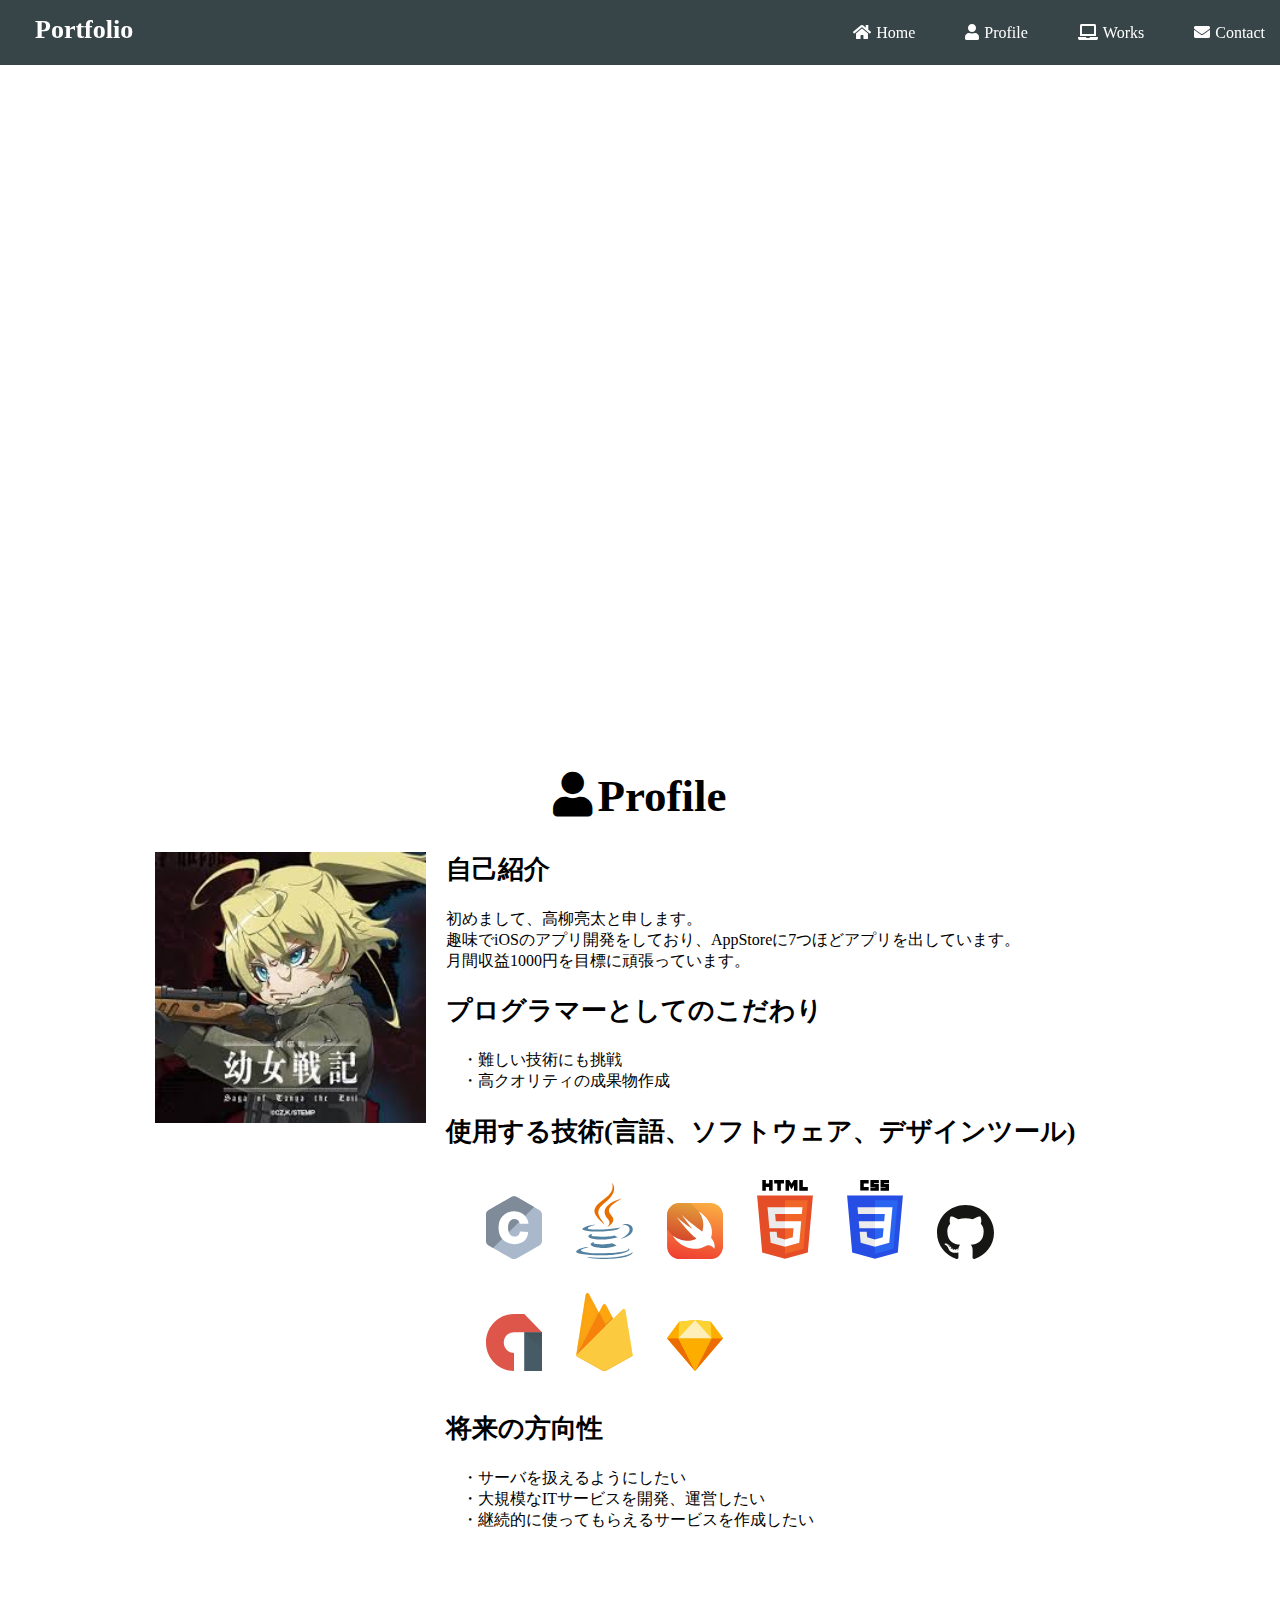
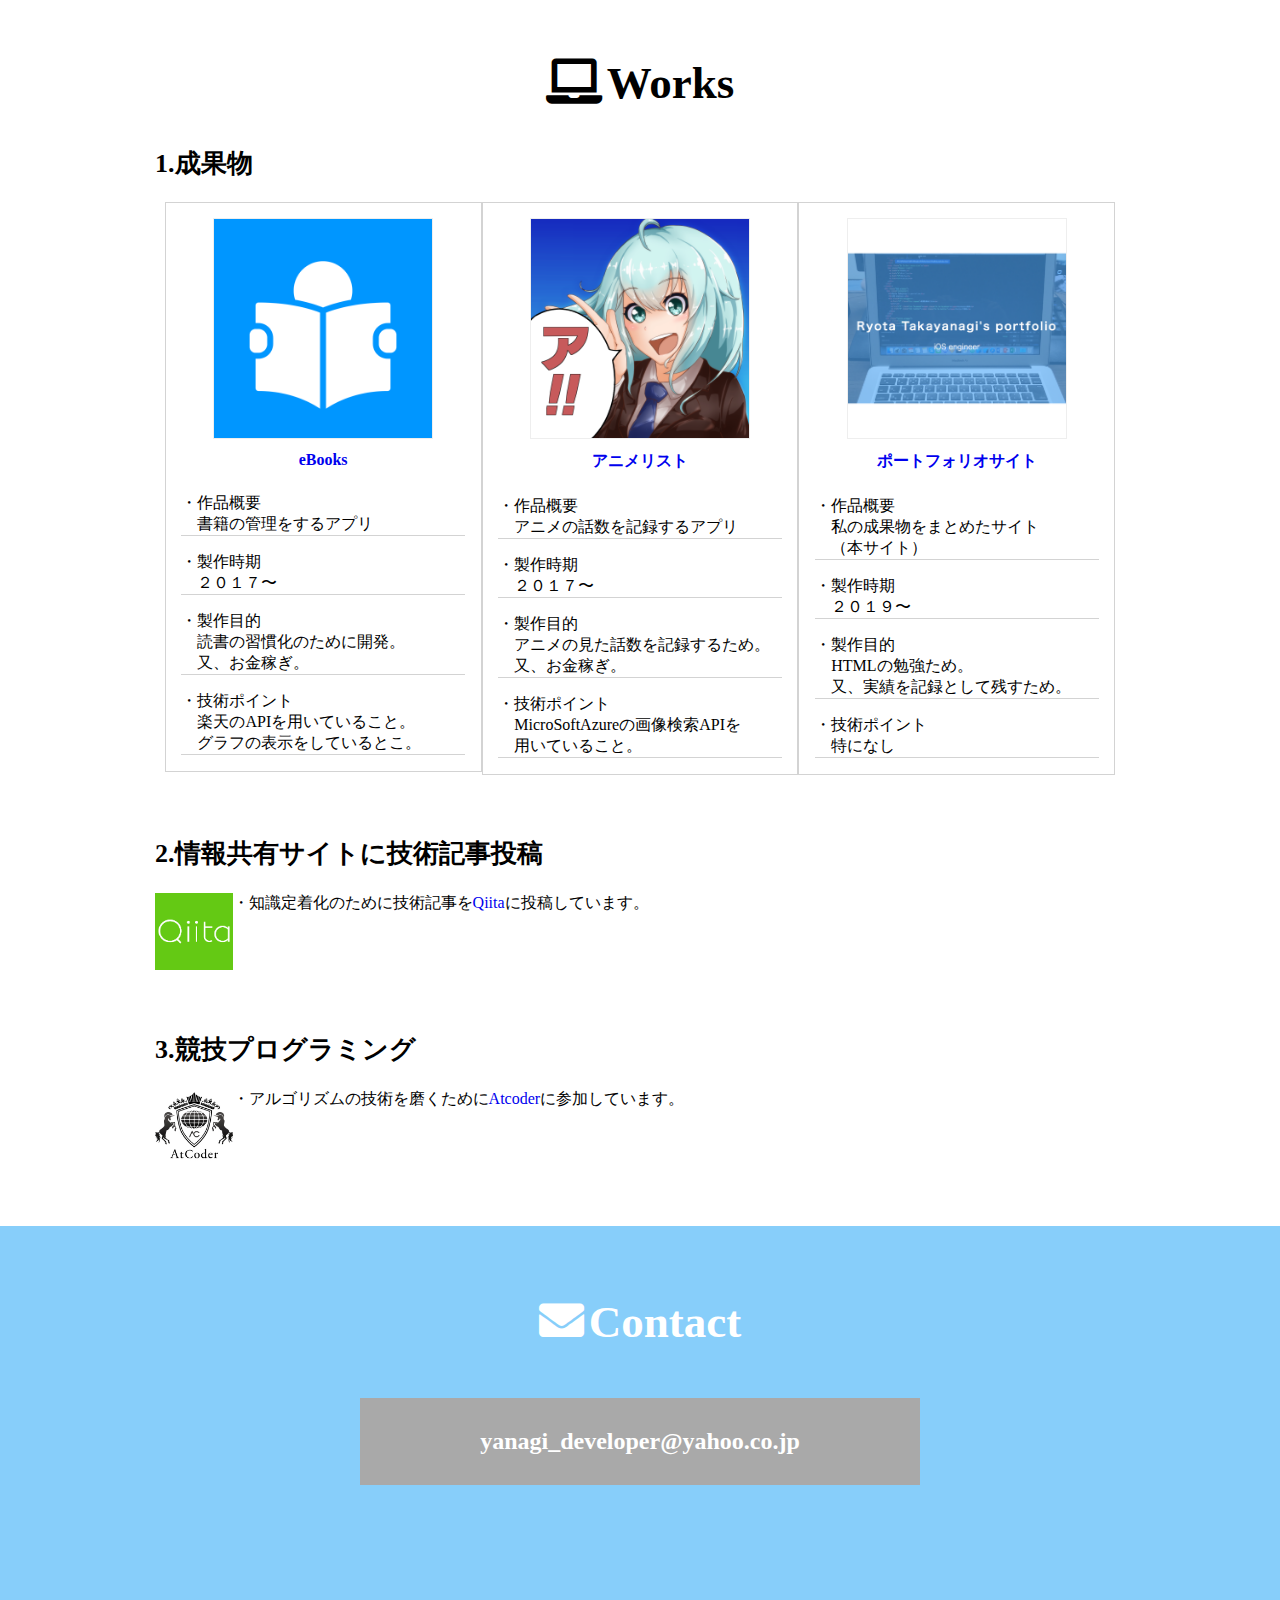
==== index.html @ 37f5a241 "change read jQuery" ====
<!DOCTYPE html>
<html>
<head>
  <meta charset="utf-8">
  <meta name="viewport" content="width=device-width, initial-scale=1.0">
  <title>Ryota Takayanagi's portfolio</title>
  <link href="https://use.fontawesome.com/releases/v5.6.1/css/all.css" rel="stylesheet">
  <link rel="stylesheet" type="text/css" href="stylesheet.css">
  <script type="text/javascript" src="http://ajax.googleapis.com/ajax/libs/jquery/2.1.4/jquery.min.js"></script>
</head>
<body>
  <header>
    <div class="container">
      <div class="header-left">
        <h2>Portfolio</h2>
      </div>
      <div class="header-right">
        <a href="#"><span class="fa fa-home"></span>Home</a>
        <a href="#profile"><span class="fa fa-user"></span>Profile</a>
        <a href="#works"><span class="fa fa-laptop"></span>Works</a>
        <a href="#contact"><span class="fa fa-envelope"></span>Contact</a>
      </div>
    </div>
  </header>
  <div class="top-wrapper">
    <div class="container scroll">
      <h1>Ryota Takayanagi's portfolio</h1>
      <h2>iOS engineer</h2>
    </div>
  </div>
  <div class="profile-wrapper" id="profile">
    <div class="container scroll">
      <h1 class="profile"><span class="fa fa-user"></span>Profile</h1>
      <div class="myicon">
        <img src="icon.png">
      </div>
      <div class="myprofile">
        <h2>自己紹介</h2>
        <p>初めまして、高柳亮太と申します。<br>趣味でiOSのアプリ開発をしており、AppStoreに7つほどアプリを出しています。<br>月間収益1000円を目標に頑張っています。</p>
        <h2>プログラマーとしてのこだわり</h2>
        <p>　・難しい技術にも挑戦<br>　・高クオリティの成果物作成</p>
        <h2>使用する技術(言語、ソフトウェア、デザインツール)</h2>
        <div class="techImage">
          <img src="c.svg" alt="">
          <img src="java.svg" alt="">
          <img src="swift.svg" alt="">
          <img src="html-5.svg" alt="">
          <img src="css-3.svg" alt="">
          <img src="github-icon.svg" alt="">
          <img src="admob.svg" alt="">
          <img src="firebase.svg" alt="">
          <img src="sketch.svg" alt="">
        </div>
        <div class="clear"></div>
        <h2>将来の方向性</h2>
        <p>　・サーバを扱えるようにしたい<br>　・大規模なITサービスを開発、運営したい<br>　・継続的に使ってもらえるサービスを作成したい</p>
      </div>
    </div>
  </div>
  <div class="works-wrapper" id="works">
    <div class="container scroll">
      <h1 class="works"><span class="fa fa-laptop"></span>Works</h1>
      <div class="sections">
        <div class="section">
          <h2>1.成果物</h2>
          <div class="deliverables">
            <div class="deliverable">
              <div class="deliverable-icon">
                <img src="ebooks.png">
                <a href="https://apps.apple.com/jp/app/読書管理アプリ-ebooks/id1247081342" class="title">eBooks</a>
              </div>
              <p class="text-contents">・作品概要<br>　書籍の管理をするアプリ</p>
              <p class="text-contents">・製作時期<br>　２０１７〜</p>
              <p class="text-contents">・製作目的<br>　読書の習慣化のために開発。<br>　又、お金稼ぎ。</p>
              <p class="text-contents">・技術ポイント<br>　楽天のAPIを用いていること。<br>　グラフの表示をしているとこ。</p>
            </div>
            <div class="deliverable">
              <div class="deliverable-icon">
                <img src="animelist.png">
                <a href="https://apps.apple.com/jp/app/アニメリスト/id1202118481" class="title">アニメリスト</a>
              </div>
              <p class="text-contents">・作品概要<br>　アニメの話数を記録するアプリ</p>
              <p class="text-contents">・製作時期<br>　２０１７〜</p>
              <p class="text-contents">・製作目的<br>　アニメの見た話数を記録するため。<br>　又、お金稼ぎ。</p>
              <p class="text-contents">・技術ポイント<br>　MicroSoftAzureの画像検索APIを<br>　用いていること。</p>
            </div>
            <div class="deliverable">
              <div class="deliverable-icon">
                <img src="portfolioSite.png">
                <a href="https://unicoonn1.github.io" class="title">ポートフォリオサイト</a>
              </div>
              <p class="text-contents">・作品概要<br>　私の成果物をまとめたサイト<br>　（本サイト）</p>
              <p class="text-contents">・製作時期<br>　２０１９〜</p>
              <p class="text-contents">・製作目的<br>　HTMLの勉強ため。<br>　又、実績を記録として残すため。</p>
              <p class="text-contents">・技術ポイント<br>　特になし</p>
            </div>
            <div class="clear"></div>
          </div>
        </div>
        <div class="section">
          <h2>2.情報共有サイトに技術記事投稿</h2>
          <div class="qiita">
            <img src="qiita.png" alt="">
          </div>
          <p>・知識定着化のために技術記事を<a href="https://qiita.com/unicoonn1">Qiita</a>に投稿しています。</p>
          <div class="clear"></div>
        </div>
        <div class="section">
          <h2>3.競技プログラミング</h2>
          <div class="atcoder">
            <img src="atcoder.png" alt="">
          </div>
          <p>・アルゴリズムの技術を磨くために<a href="https://atcoder.jp/users/unicoonn1">Atcoder</a>に参加しています。</p>
          <div class="clear"></div>
        </div>
      </div>
      <div class="clear"></div>
    </div>
  </div>
  <div class="contact-wrapper" id="contact">
    <div class="container scroll">
      <div class="contact">
        <h1><span class="fa fa-envelope"></span>Contact</h1>
        <h2>yanagi_developer@yahoo.co.jp</h2>
      </div>
    </div>
  </div>
<!--
  <footer>
    <div class="container">
      <img src="https://prog-8.com/images/html/advanced/footer_logo.png">
      <p>Learn to Code, Learn to be Creative.</p>
    </div>
  </footer>
-->
<script type="text/javascript" src="script.js"></script>
</body>
</html>
---- stylesheet.css ----
* {
  box-sizing: border-box;
}

body {
  margin: 0;
  font-family: "Hiragino Kaku Gothic ProN";
}

a {
  text-decoration: none;
}

.container {
  width: 100%;
  padding: 0 15px;
  margin: 0 auto;
}

/*サイトのはじめの紹介文*/
.top-wrapper {
  padding: 240px 0 180px 0;
  background-image: url(topImage.png);
  background-size: cover;
  color: white;
  text-align: center;
  width: 100%;
  height: 700px;
}

.top-wrapper h1 {
  opacity: 1.0;
  font-size: 54px;
  letter-spacing: 5px;
}

h1{
  font-size: 45px;
}

h2{
  font-size: 26px;
}

.top-wrapper h2 {
  font-weight: normal;
  font-size: 30px;
}

.top-wrapper p {
  opacity: 0.7;
  font-size: 16px;
  margin-bottom: 40px;
}

.scroll{
  padding-top: 40px;
  padding-bottom: 40px;
}

/*Profileのプログラム*/
.profile-wrapper{
  max-width: 1000px;
  margin: auto;
}

.profile{
  text-align: center;
}

.myicon img{
  width: 30%;
  height: auto;
  padding-right: 20px;
  float: left;
}

.myprofile{
  margin-left: 30%;
  width: 70%;
/*  border: solid 1px;*/
}

.techImage{
  margin-top: -5px;
  padding-left: 25px;
  float: left;
  max-width: 600px;
}

.techImage img{
  width: 15%;
  height:15%;
/*  height: 100px;
  width: 100px;*/
  padding: 15px 15px;
}

/*worksのプログラム*/
.works-wrapper{
  max-width: 1000px;
  margin: auto;
}

.works{
  text-align: center;
}

.deliverables{
  margin-left: 1%;
}

.deliverable {
  float: left;
  width: 33%;
  border: solid 1px lightgray;
}

.deliverable-icon{
  text-align: center;
}

.deliverable img{
  margin-top: 15px;
  width: 70%;
  height: 70%;
  border: solid 1px #eee;
}

.deliverable .title{
  font-weight: bold;
  display: block;
  padding: 8px 0px;
}


.text-contents{
  width: 90%;
  border-bottom: solid 1px lightgray;
  margin-left: 5%;
}

.sections{
  margin-top: -35px;
}

.section{
  padding-top:20px;
  padding-bottom: 20px;
}


.qiita img{
  width:8%;
  height:8%;
  float: left;
}

.atcoder img{
  width:8%;
  height: 8%;
  float: left;
}

/*contactのプログラム*/
.contact-wrapper{
  margin: auto;
  padding-bottom: 200px;
  background-color: #87cefa;
}

.contact{
  text-align: center;
}

.contact h1{
  color: white;
}

.contact h2{
  display:inline-block;
  padding: 30px 120px;
  background-color: darkgray;
  color: white;
  font-size: 24px;
}

.btn {
  padding: 8px 24px;
  color: white;
  display: inline-block;
  opacity: 0.8;
  border-radius: 4px;
  text-align: center;
}

.btn:hover {
  opacity: 1;
}

.fa {
  margin-right: 5px;
}

/*headerのプログラム*/
header {
  height: 65px;
  width: 100%;
  background-color: rgba(34,49,52,0.9);
  position :fixed;
  top: 0;
  z-index: 10;
}

.header-left h2{
  width: 124px;
  margin-top: 15px;
  margin-left: 20px;
  color: white;
  font-size: 26px;
}

.header-left {
  float: left;
}

.header-right {
  float: right;
  margin-right: -25px;
}

.header-right a{
  line-height: 65px;
  padding: 0 25px;
  color: white;
  display: block;
  float: left;
  transition: all 0.5s;
}


.header-right a:hover {
  background-color: rgba(255,255,255,0.3);
}

.menu-icon {
  color: white;
  float: right;
  font-size: 25px;
  padding: 21px 0;
  display: none;
}

.clear {
  clear: left;
}

@media all and (max-width: 1000px) {
}

@media all and (max-width: 750px) {
  .top-wrapper h1 {
    font-size: 32px;
  }

  .heading h2 {
    font-size: 20px;
  }
}

@media all and (max-width: 670px) {
  .container {
    padding: 0 8px;
  }

  .myicon img{
    padding-right: 8px;
  }

  .header-left h2{
    margin-left: 0px;
  }

  .header-right{
    margin-right: -10px;
  }

  .header-right a{
    font-size: 8px;
    padding: 0px 8px;
  }

  .profile .works .contact{
    font-size: 20px;
  }

  .scroll{
    padding-top: 20px;
    padding-bottom: 20px;
  }

  .section{
    padding-top:10px;
    padding-bottom: 10px;
  }

  .contact h2{
    padding: 15px 60px;
    font-size: 8px;
  }

  .top-wrapper .btn {
    width: 100%;
    height: auto;
  }

  .top-wrapper {
    padding: 80px 0 40px 0;
    width: 100%;
    height:300px;
  }

  .top-wrapper h1 {
    font-size: 24px;
  }

  .top-wrapper h2 {
    font-size: 20px;
  }

  .top-wrapper p {
    font-size: 14px;
  }

  h1{
    font-size: 18px;
  }

  h2{
    font-size: 14px;
  }

  p{
    font-size: 8px;
  }

  li{
    font-size: 8px;
  }

  .sections{
    margin-top: -20px;
  }

  .techImage img{
    padding: 2px 2px;
  }

  .message-wrapper .btn {
    width: 100%;
  }

  .contact-wrapper{
    padding-bottom: 100px;
  }
}
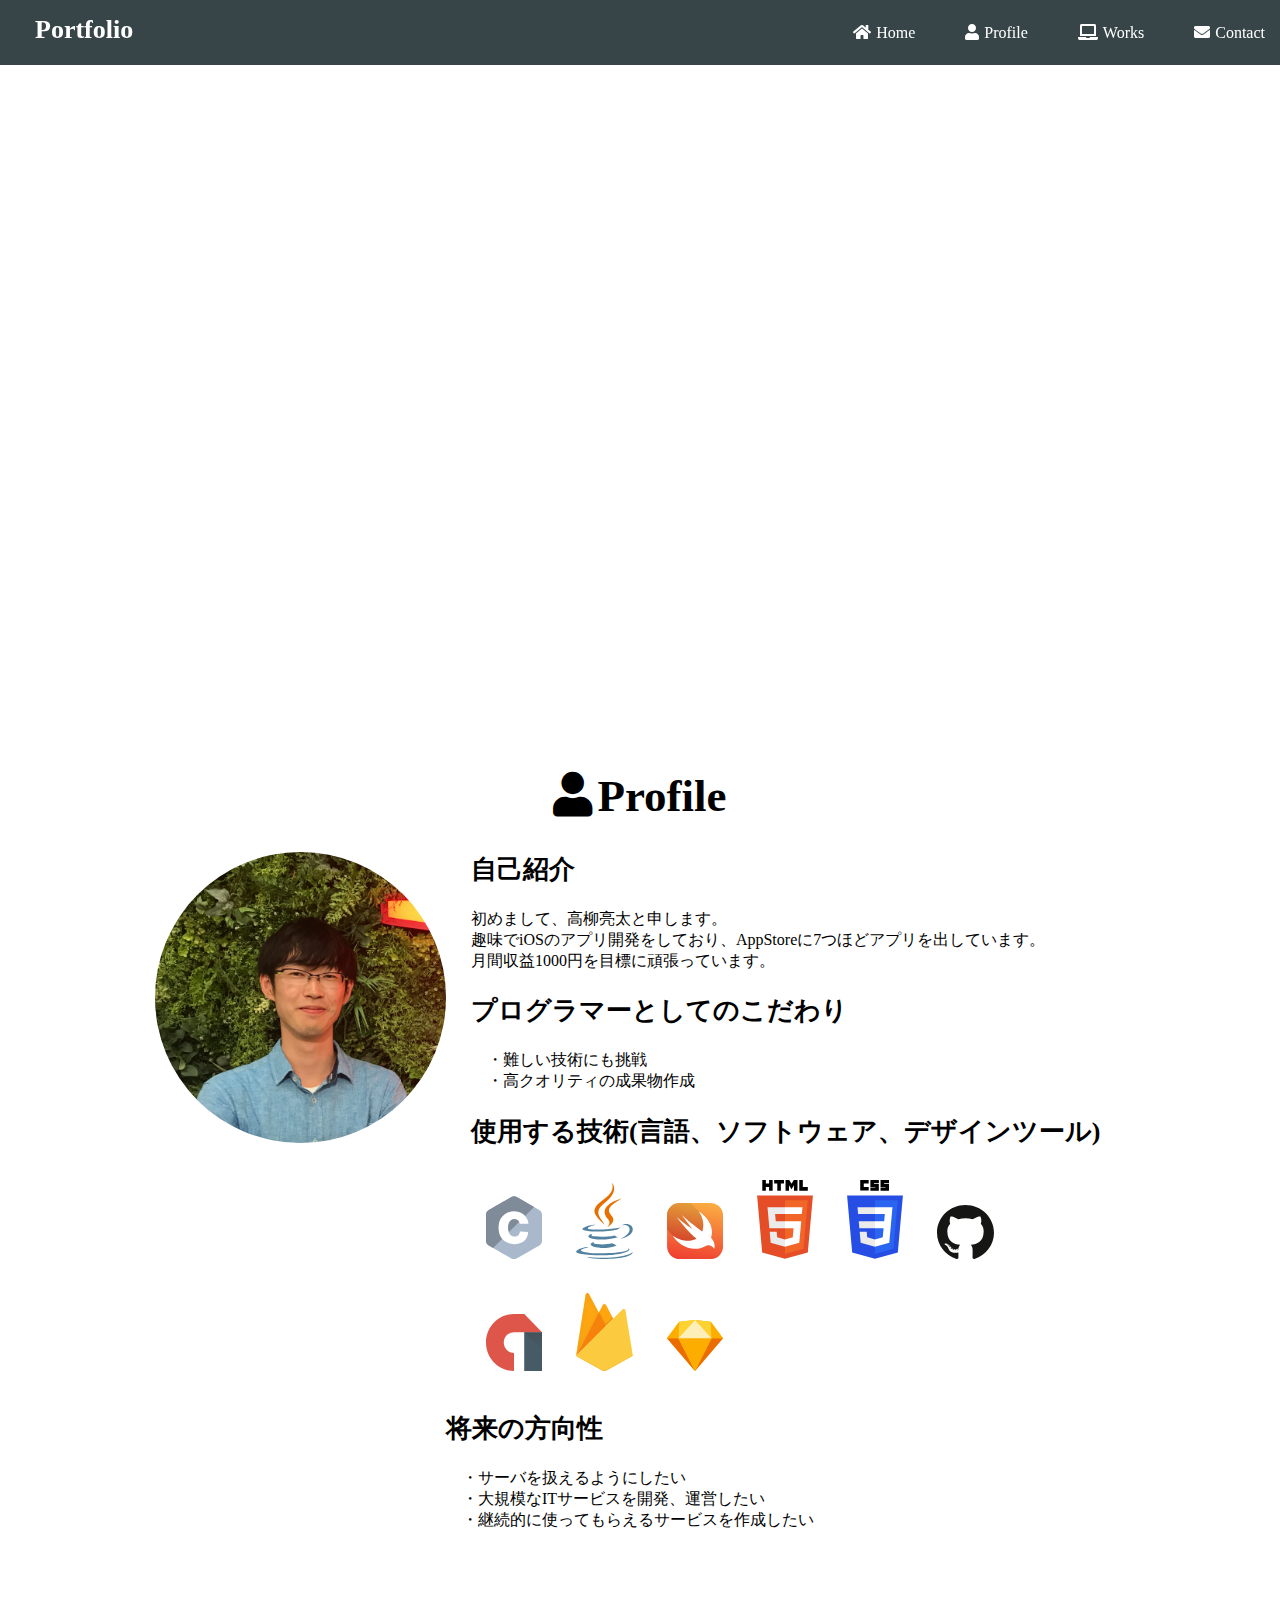
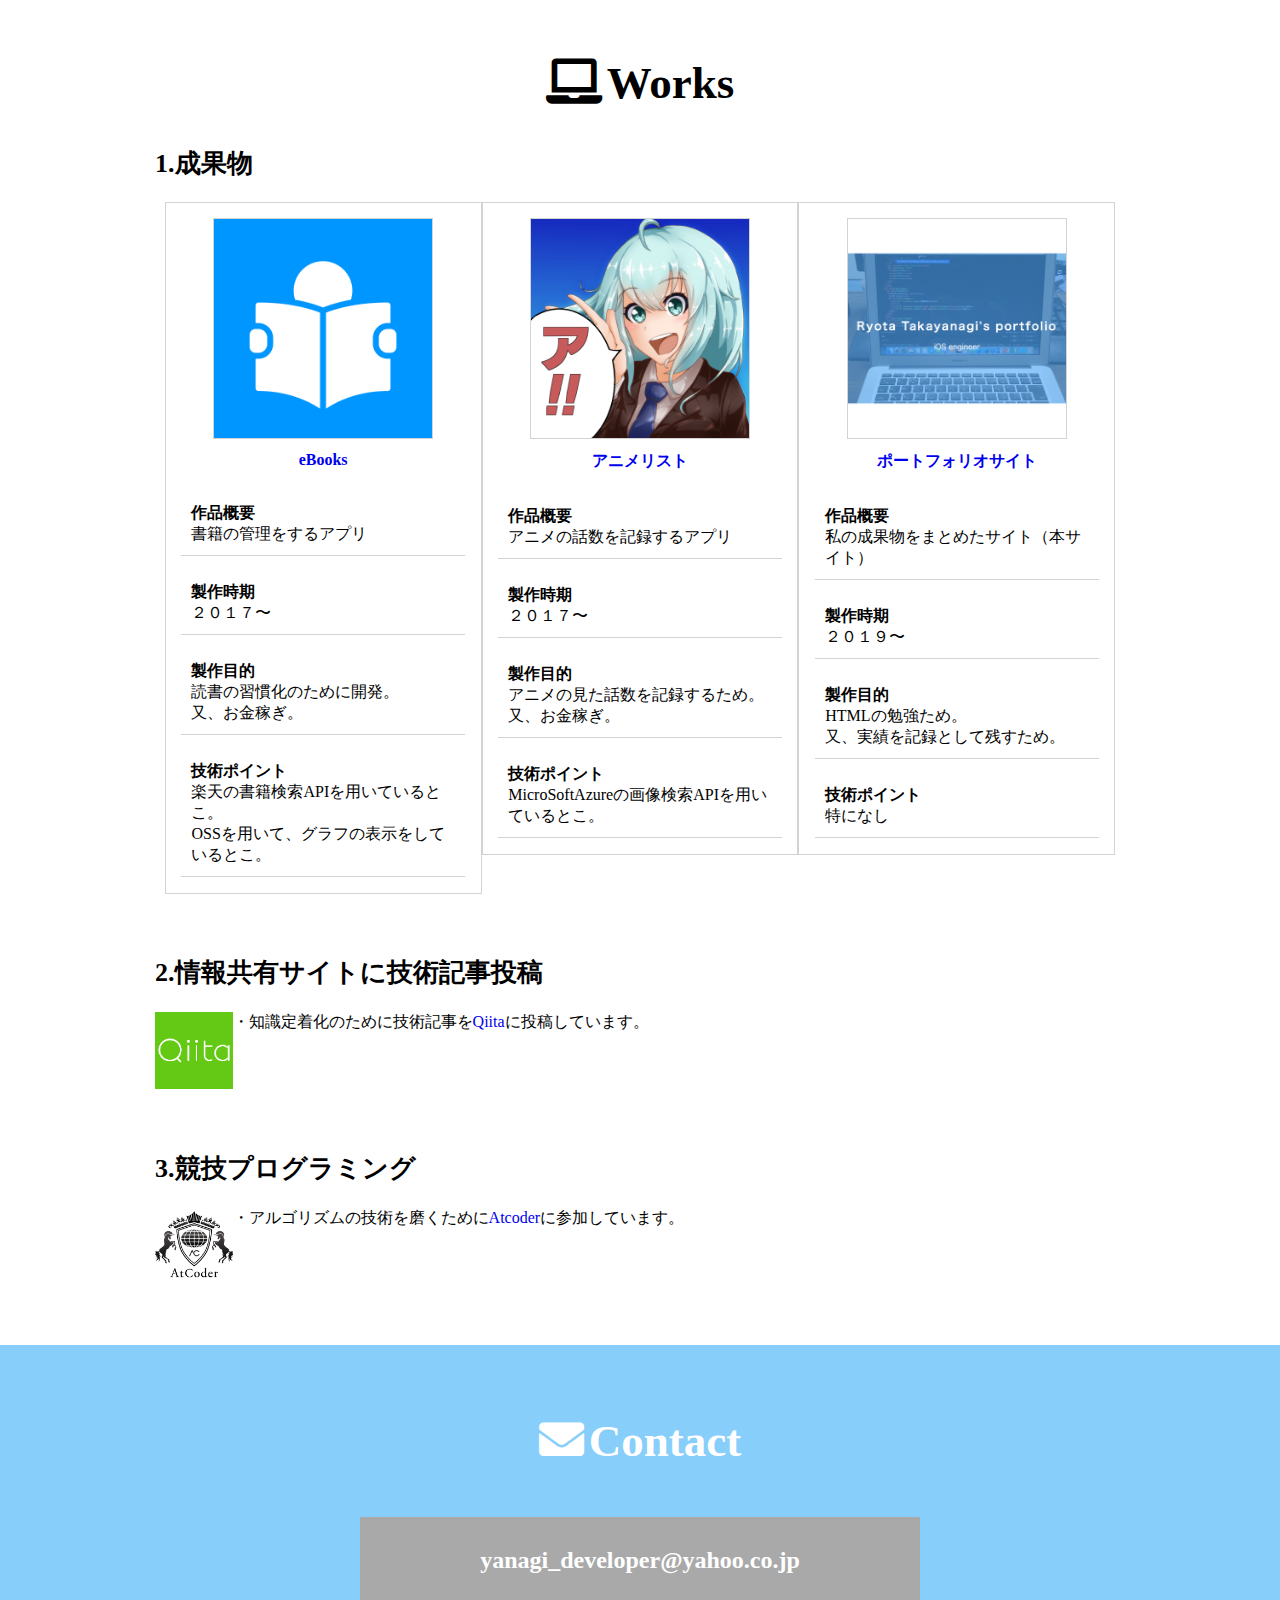
==== commit c6d35ea8: "change works icon.img and change works description" ====
--- a/index.html
+++ b/index.html
@@ -6,7 +6,7 @@
   <title>Ryota Takayanagi's portfolio</title>
   <link href="https://use.fontawesome.com/releases/v5.6.1/css/all.css" rel="stylesheet">
   <link rel="stylesheet" type="text/css" href="stylesheet.css">
-  <script type="text/javascript" src="http://ajax.googleapis.com/ajax/libs/jquery/2.1.4/jquery.min.js"></script>
+  <script src="https://ajax.googleapis.com/ajax/libs/jquery/2.2.4/jquery.min.js"></script>
 </head>
 <body>
   <header>
@@ -14,15 +14,15 @@
       <div class="header-left">
         <h2>Portfolio</h2>
       </div>
-      <div class="header-right">
-        <a href="#"><span class="fa fa-home"></span>Home</a>
+      <div class="header-right" ontouchstart="">
+        <a href="#top-w"><span class="fa fa-home"></span>Home</a>
         <a href="#profile"><span class="fa fa-user"></span>Profile</a>
         <a href="#works"><span class="fa fa-laptop"></span>Works</a>
         <a href="#contact"><span class="fa fa-envelope"></span>Contact</a>
       </div>
     </div>
   </header>
-  <div class="top-wrapper">
+  <div class="top-wrapper" id="top-w">
     <div class="container scroll">
       <h1>Ryota Takayanagi's portfolio</h1>
       <h2>iOS engineer</h2>
@@ -69,30 +69,30 @@
                 <img src="ebooks.png">
                 <a href="https://apps.apple.com/jp/app/読書管理アプリ-ebooks/id1247081342" class="title">eBooks</a>
               </div>
-              <p class="text-contents">・作品概要<br>　書籍の管理をするアプリ</p>
-              <p class="text-contents">・製作時期<br>　２０１７〜</p>
-              <p class="text-contents">・製作目的<br>　読書の習慣化のために開発。<br>　又、お金稼ぎ。</p>
-              <p class="text-contents">・技術ポイント<br>　楽天のAPIを用いていること。<br>　グラフの表示をしているとこ。</p>
+              <p class="text-contents"><span>作品概要</span><br>書籍の管理をするアプリ</p>
+              <p class="text-contents"><span>製作時期</span><br>２０１７〜</p>
+              <p class="text-contents"><span>製作目的</span><br>読書の習慣化のために開発。<br>又、お金稼ぎ。</p>
+              <p class="text-contents"><span>技術ポイント</span><br>楽天の書籍検索APIを用いているとこ。<br>OSSを用いて、グラフの表示をしているとこ。</p>
             </div>
             <div class="deliverable">
               <div class="deliverable-icon">
                 <img src="animelist.png">
                 <a href="https://apps.apple.com/jp/app/アニメリスト/id1202118481" class="title">アニメリスト</a>
               </div>
-              <p class="text-contents">・作品概要<br>　アニメの話数を記録するアプリ</p>
-              <p class="text-contents">・製作時期<br>　２０１７〜</p>
-              <p class="text-contents">・製作目的<br>　アニメの見た話数を記録するため。<br>　又、お金稼ぎ。</p>
-              <p class="text-contents">・技術ポイント<br>　MicroSoftAzureの画像検索APIを<br>　用いていること。</p>
+              <p class="text-contents"><span>作品概要</span><br>アニメの話数を記録するアプリ</p>
+              <p class="text-contents"><span>製作時期</span><br>２０１７〜</p>
+              <p class="text-contents"><span>製作目的</span><br>アニメの見た話数を記録するため。<br>又、お金稼ぎ。</p>
+              <p class="text-contents"><span>技術ポイント</span><br>MicroSoftAzureの画像検索APIを用いているとこ。</p>
             </div>
             <div class="deliverable">
               <div class="deliverable-icon">
                 <img src="portfolioSite.png">
                 <a href="https://unicoonn1.github.io" class="title">ポートフォリオサイト</a>
               </div>
-              <p class="text-contents">・作品概要<br>　私の成果物をまとめたサイト<br>　（本サイト）</p>
-              <p class="text-contents">・製作時期<br>　２０１９〜</p>
-              <p class="text-contents">・製作目的<br>　HTMLの勉強ため。<br>　又、実績を記録として残すため。</p>
-              <p class="text-contents">・技術ポイント<br>　特になし</p>
+              <p class="text-contents"><span>作品概要</span><br>私の成果物をまとめたサイト（本サイト）</p>
+              <p class="text-contents"><span>製作時期</span><br>２０１９〜</p>
+              <p class="text-contents"><span>製作目的</span><br>HTMLの勉強ため。<br>又、実績を記録として残すため。</p>
+              <p class="text-contents"><span>技術ポイント</span><br>特になし</p>
             </div>
             <div class="clear"></div>
           </div>
--- a/stylesheet.css
+++ b/stylesheet.css
@@ -71,8 +71,9 @@
 .myicon img{
   width: 30%;
   height: auto;
-  padding-right: 20px;
-  float: left;
+  margin-right: 25px;
+  float: left;
+  border-radius: 50%;
 }
 
 .myprofile{
@@ -124,7 +125,7 @@
   margin-top: 15px;
   width: 70%;
   height: 70%;
-  border: solid 1px #eee;
+  border: solid 1px lightgray;
 }
 
 .deliverable .title{
@@ -133,6 +134,13 @@
   padding: 8px 0px;
 }
 
+.deliverable p{
+  padding: 10px 10px;
+}
+
+.deliverable p span{
+  font-weight: bold;
+}
 
 .text-contents{
   width: 90%;
@@ -238,7 +246,9 @@
   transition: all 0.5s;
 }
 
-
+.header-right a:active {
+  background-color: rgba(255,255,255,0.3);
+}
 .header-right a:hover {
   background-color: rgba(255,255,255,0.3);
 }
@@ -269,12 +279,19 @@
 }
 
 @media all and (max-width: 670px) {
+  .header-right a:active {
+    background-color: rgba(0,0,0,0);
+  }
+  .header-right a:hover {
+    background-color: rgba(0,0,0,0);
+  }
+
   .container {
     padding: 0 8px;
   }
 
   .myicon img{
-    padding-right: 8px;
+    margin-right: 8px;
   }
 
   .header-left h2{
